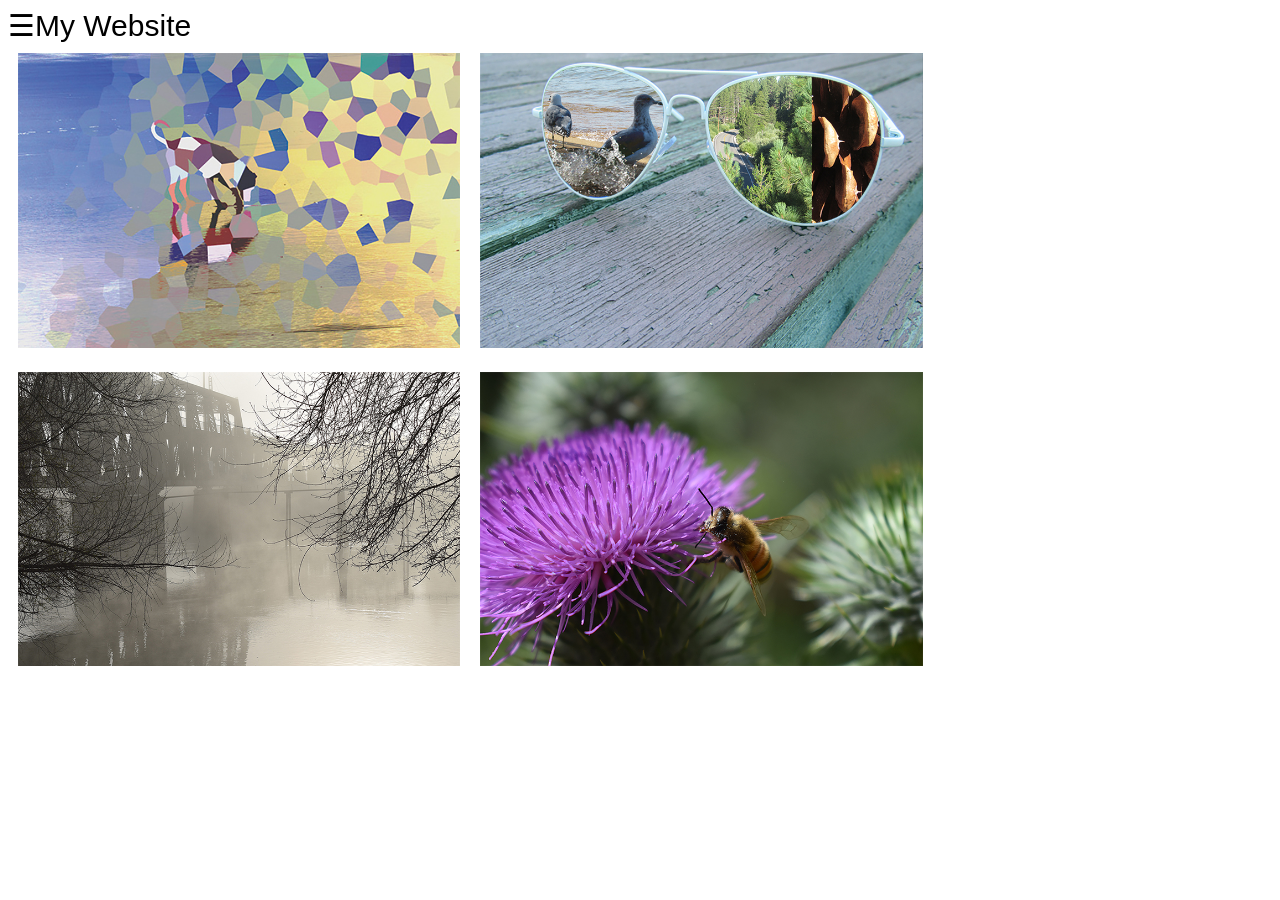
==== index.html @ 28ee0f01 "update" ====
<!doctype html>
<html>
<head>
<meta charset="UTF-8">
	<link rel="stylesheet" href="style.css">
<script src="script1.js"></script>
<title>Home</title>
</head>
<body>





<div id="myNav" class="overlay">
  <a href="javascript:void(0)" class="closebtn" onclick="closeNav()">&times;</a>
  <div class="overlay-content">
  	<a href="index.html">Home</a>
	  <h2>About Me</h2>
    <a href="mailto:abreinke@yahoo.com">Email Me</a>
	 <a href="https://www.linkedin.com/in/alicia-breinke/">My LinkedIn</a>
	<h2>Photography</h2>
    <a href="nature.html">Nature</a>
    <a href="urban.html">Urban</a>
	<a href="featured.html">Featured</a>
	<h2>Design</h2>
	<a href="collage.html">Collage</a>
	<a href="memories.html">Memories</a>
	</div>
</div>

<span style="font-size:30px;cursor:pointer" onclick="openNav()">&#9776;My Website</span>

<div class="flex-container">
	<div class="flex-item">
		<img src="psd1.jpg" alt="dog" style="width:100%">
	</div>
	<div class="flex-item">
		<img src="psd2.jpg" alt="sunglasses" style="width:100%">
	</div>
</div>


<div class="flex-container">
	<div class="flex-item">
		<img src="photo1.jpg" alt="bridge" style="width:100%">
	</div>
	<div class="flex-item">
		<img src="photo2.jpg" alt="bee" style="width:100%">
	</div>
</div>


<script>
function openNav() {
  document.getElementById("myNav").style.display = "block";
}

function closeNav() {
  document.getElementById("myNav").style.display = "none";
}
</script>

</body>
</html>
---- style.css ----
@charset "UTF-8";
/* CSS Document */

body {
	background-color: white;
	font-family: arial;
}

h1 {
	text-align: center;
	font-size: 34px;
}

.flex-container {
	display: flex;
	flex-direction: row;
}

.flex-item {
	padding: 10px;
	width: 35%;
}

@media (max-width: 600px){
	.flex-container {
		flex-direction: column;
	}
}

.overlay {
	height: 100%;
	width: 100%;
	display: none;
	position: fixed;
	z-index: 1; 
	top: 0;
	left: 0;
	background-color: rgb(0,0,0);
	background-color: rgba(0,0,0,0.8);
	text-align: left;
}

h2 {
	font-size: 20px;
	color: white;
}

.overlay-content {
	position: relative;
	top: 10%;
	width: 100%;
	text-align: center;
}

.overlay a {
	padding: 8px;
	text-decoration: none; 
	font-size: 15px;
	color: white;
	display: block;
	transition: 0.3s;
}

.overlay a:hover, overlay a:focus {
	text-decoration: underline;
	text-decoration-color: white;
}

.overlay .closebtn {
	position: absolute;
	top: 20px;
	right: 45px;
	font-size: 60px;
}

@media screen and (max-height: 450px) {
  .overlay a {font-size: 12px}
  .overlay .closebtn {
  font-size: 14px;
  top: 0;
  right: 35px;
  }
}

h1 {
	text-align: right;
	font-family: arial;
	color: white;
	font-size: 30px;
}

ul {
	text-align: center;
	list-style-type: none;
}

ul a {
	color: black;
	font-size: 20px;
}

 ul a:link {
  background-color: white;
  padding: 14px 25px;
  text-align: center;
  text-decoration: none;
  display: inline-block;
  border-radius: 5px;
  margin: 5px;
}

ul a:hover, ul a:active {
	background-color: gray;
}

div.polaroid {
	max-width: 30%;
	background-color: white;
	margin-bottom: 25px;
	text-align: center;
}

.image {
  position: relative;
  max-width: 300px;
  margin: 0 auto;
}

.image .content {
  position: absolute;
  bottom: 0;
  background: rgb(0, 0, 0); /* Fallback color */
  background: rgba(0, 0, 0, 0.5); /* Black background with  0.5 opacity */
  color: #f1f1f1;
  width: 100%;
  padding: 20px;
	}
}

.centered {
	position: absolute;
	top: 50%;
	left: 50%;
	transform: translate(-50%, -50%);
}

.mask1 {
	-webkit-mask-image: linear-gradient(black,transparent);
	mask-image: linear-gradient (black,transparent);
}


.bg-image {
	background-position: center;
	background-repeat: no-repeat;
	background-size: cover;
}

.bg-text {
	background-color: rgb(0,0,0);
	background-color: rgba(0,0,0,0.4);
	color: white;
	font-weight: bold;
	border: 4px solid black;
	position: absolute;
	top: 50%;
	left: 50%;
	transform: translate(-50%,50%);
	z-index: 2;
	width: 80%;
	padding: 20px;
	text-align: center;
}

.column {
	float: left;
	width: 30%;
	padding: 5px;
}

.row::after {
	content: "";
	clear: both;
	display: table;
}
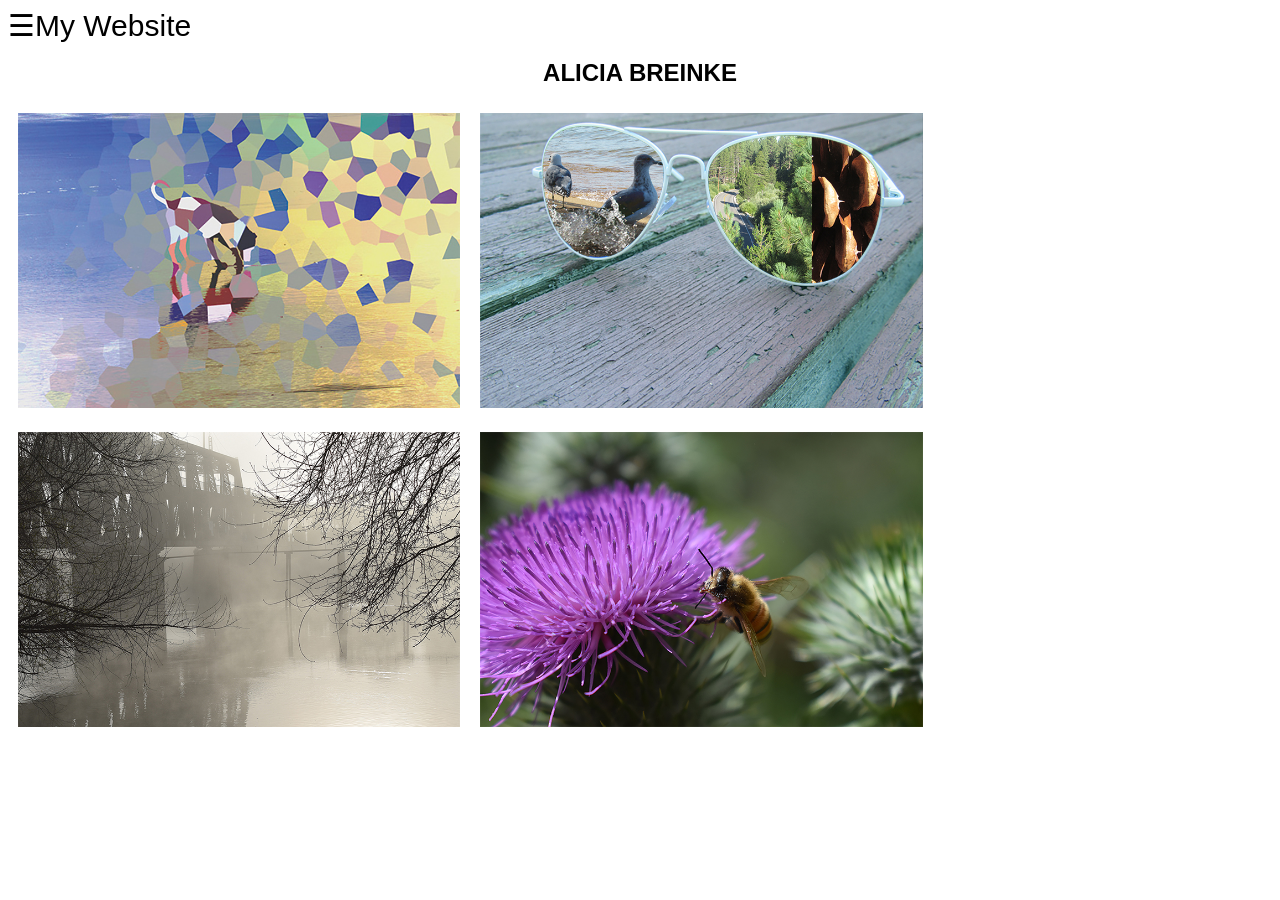
==== commit 1fc8a86e: "code updates" ====
--- a/index.html
+++ b/index.html
@@ -7,9 +7,6 @@
 <title>Home</title>
 </head>
 <body>
-
-
-
 
 
 <div id="myNav" class="overlay">
@@ -31,6 +28,8 @@
 
 <span style="font-size:30px;cursor:pointer" onclick="openNav()">&#9776;My Website</span>
 
+<h1>alicia breinke</h1>
+
 <div class="flex-container">
 	<div class="flex-item">
 		<img src="psd1.jpg" alt="dog" style="width:100%">
@@ -39,7 +38,6 @@
 		<img src="psd2.jpg" alt="sunglasses" style="width:100%">
 	</div>
 </div>
-
 
 <div class="flex-container">
 	<div class="flex-item">
--- a/style.css
+++ b/style.css
@@ -2,13 +2,8 @@
 /* CSS Document */
 
 body {
+	font-family: arial;
 	background-color: white;
-	font-family: arial;
-}
-
-h1 {
-	text-align: center;
-	font-size: 34px;
 }
 
 .flex-container {
@@ -40,9 +35,17 @@
 	text-align: left;
 }
 
+h1 {
+	font-size: 24px;
+	color: black;	
+	text-align: center;
+	text-transform: uppercase;
+}
+
 h2 {
 	font-size: 20px;
 	color: white;
+	text-align: center;
 }
 
 .overlay-content {
@@ -80,13 +83,6 @@
   top: 0;
   right: 35px;
   }
-}
-
-h1 {
-	text-align: right;
-	font-family: arial;
-	color: white;
-	font-size: 30px;
 }
 
 ul {
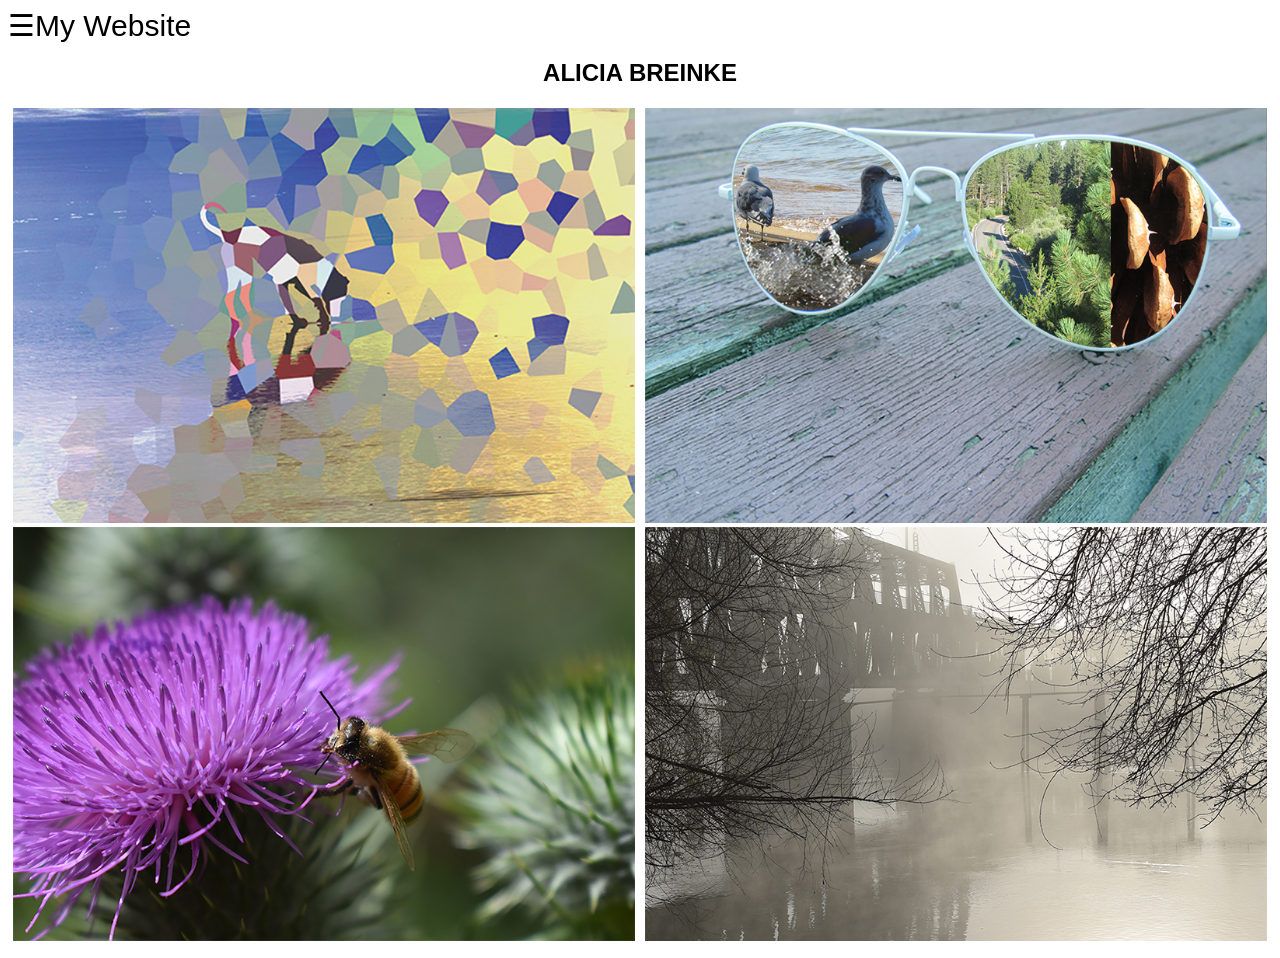
==== commit 57e7b1ee: "index edits" ====
--- a/index.html
+++ b/index.html
@@ -31,23 +31,14 @@
 <h1>alicia breinke</h1>
 
 <div class="flex-container">
-	<div class="flex-item">
-		<img src="psd1.jpg" alt="dog" style="width:100%">
-	</div>
-	<div class="flex-item">
-		<img src="psd2.jpg" alt="sunglasses" style="width:100%">
-	</div>
+<div class="flex-item-top">
+	<img src="psd1.jpg" alt="bridge" style="width:100%">
+	<img src="photo2.jpg" alt="bee" style="width:100%">
 </div>
-
-<div class="flex-container">
-	<div class="flex-item">
-		<img src="photo1.jpg" alt="bridge" style="width:100%">
-	</div>
-	<div class="flex-item">
-		<img src="photo2.jpg" alt="bee" style="width:100%">
-	</div>
+<div class="flex-item-bottom">
+	<img src="psd2.jpg" alt="bee" style="width:100%">
+	<img src="photo1.jpg" alt="bridge" style="width:100%">
 </div>
-
 
 <script>
 function openNav() {
--- a/style.css
+++ b/style.css
@@ -11,12 +11,17 @@
 	flex-direction: row;
 }
 
-.flex-item {
-	padding: 10px;
-	width: 35%;
+.flex-item-top {
+	flex: 50%;
+	padding: 5px;
 }
 
-@media (max-width: 600px){
+.flex-item-bottom {
+	flex: 50%;
+	padding: 5px;
+}
+
+@media (max-width: 500px) {
 	.flex-container {
 		flex-direction: column;
 	}
